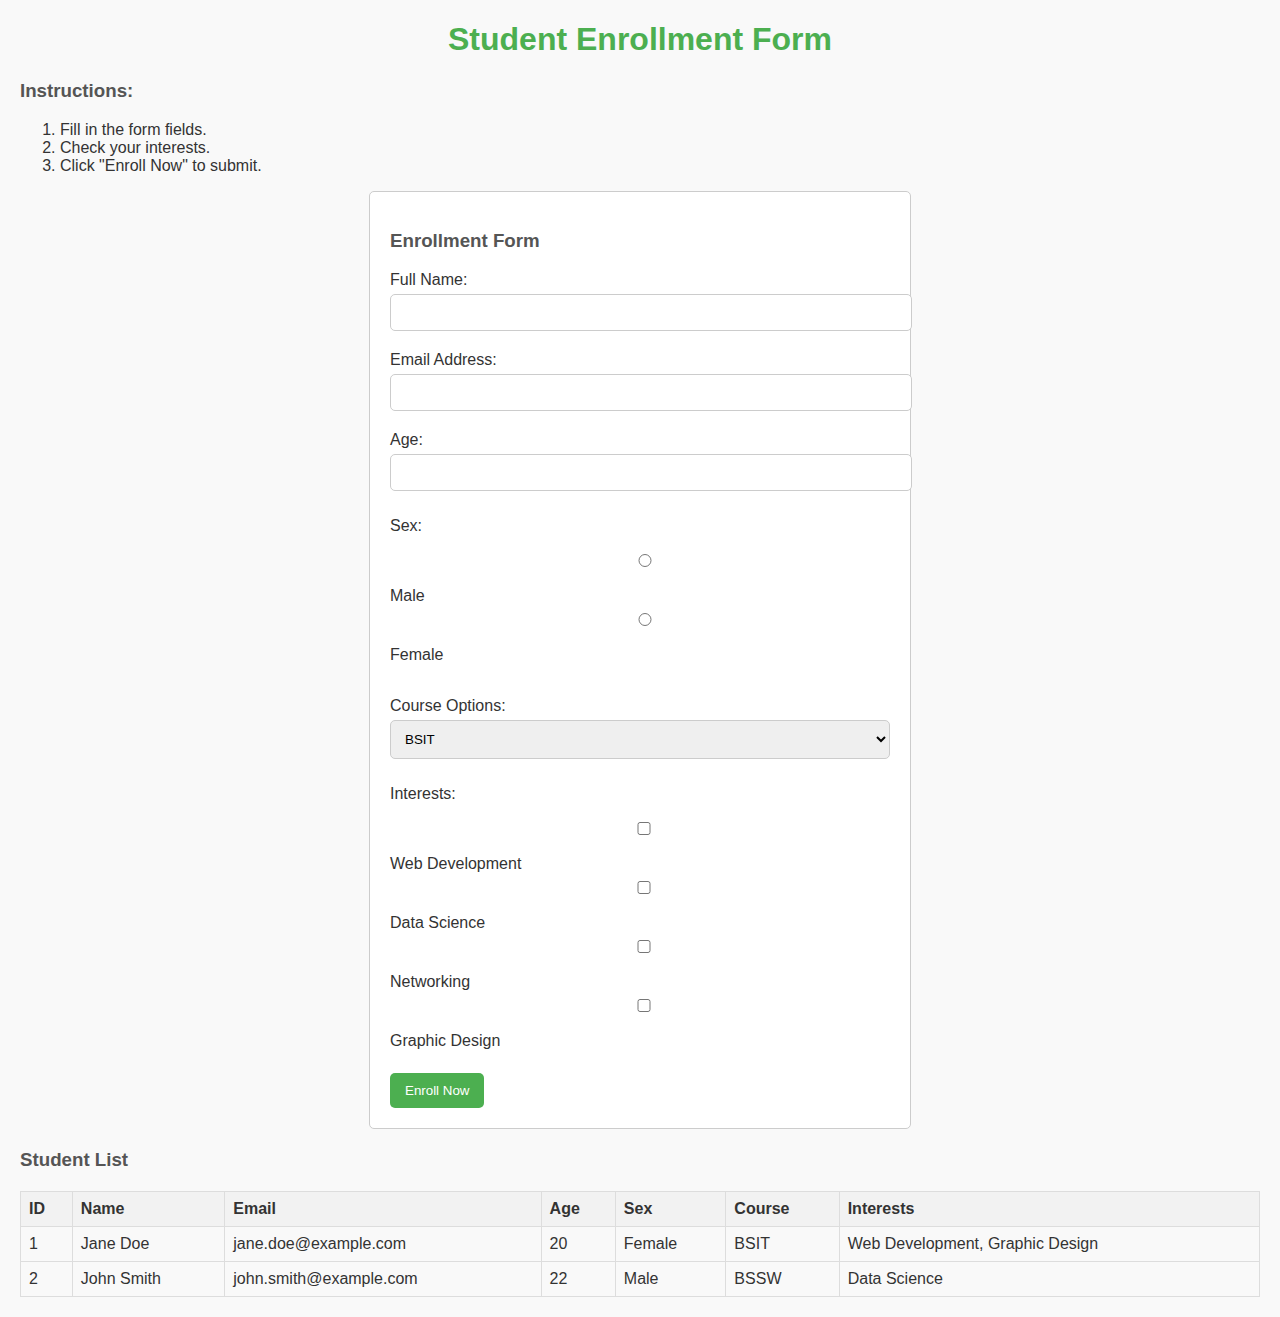
==== index.html @ 8babb845 "Rename form.html to index.html" ====
<!DOCTYPE html>
<html lang="en">
<head>
    <meta charset="UTF-8">
    <meta name="viewport" content="width=device-width, initial-scale=1.0">
    <title>Student Enrollment Form</title>
    <link rel="stylesheet" href="styles.css">
</head>
<body>
    <header>
        <h1>Student Enrollment Form</h1>
    </header>

    <section>
        <h3>Instructions:</h3>
        <ol>
            <li>Fill in the form fields.</li>
            <li>Check your interests.</li>
            <li>Click "Enroll Now" to submit.</li>
        </ol>
    </section>

    <section>
        <form action="#" method="post">
            <h3>Enrollment Form</h3>
            <label for="full-name">Full Name:</label>
            <input type="text" id="full-name" name="full_name" required><br>

            <label for="email">Email Address:</label>
            <input type="email" id="email" name="email" required><br>

            <label for="age">Age:</label>
            <input type="number" id="age" name="age" min="1" required><br>

            <p>Sex:</p>
            <input type="radio" id="male" name="sex" value="Male" required>
            <label for="male">Male</label>
            <input type="radio" id="female" name="sex" value="Female" required>
            <label for="female">Female</label><br>

            <label for="course">Course Options:</label>
            <select id="course" name="course" required>
                <option value="BSIT">BSIT</option>
                <option value="BSSW">BSSW</option>
                <option value="BSPA">BSPA</option>
            </select><br>

            <p>Interests:</p>
            <input type="checkbox" id="web-dev" name="interests" value="Web Development">
            <label for="web-dev">Web Development</label>
            <input type="checkbox" id="data-science" name="interests" value="Data Science">
            <label for="data-science">Data Science</label>
            <input type="checkbox" id="networking" name="interests" value="Networking">
            <label for="networking">Networking</label>
            <input type="checkbox" id="graphic-design" name="interests" value="Graphic Design">
            <label for="graphic-design">Graphic Design</label><br>

            <button type="submit">Enroll Now</button>
        </form>
    </section>

    <section>
        <h3>Student List</h3>
        <table>
            <thead>
                <tr>
                    <th>ID</th>
                    <th>Name</th>
                    <th>Email</th>
                    <th>Age</th>
                    <th>Sex</th>
                    <th>Course</th>
                    <th>Interests</th>
                </tr>
            </thead>
            <tbody>
                <tr>
                    <td>1</td>
                    <td>Jane Doe</td>
                    <td>jane.doe@example.com</td>
                    <td>20</td>
                    <td>Female</td>
                    <td>BSIT</td>
                    <td>Web Development, Graphic Design</td>
                </tr>
                <tr>
                    <td>2</td>
                    <td>John Smith</td>
                    <td>john.smith@example.com</td>
                    <td>22</td>
                    <td>Male</td>
                    <td>BSSW</td>
                    <td>Data Science</td>
                </tr>
                <!-- Add more rows here -->
            </tbody>
        </table>
    </section>
</body>
</html>
---- styles.css ----
body {
    font-family: Arial, sans-serif;
    margin: 20px;
    padding: 0;
    background-color: #f9f9f9;
    color: #333;
}

header {
    text-align: center;
    margin-bottom: 20px;
}

h1 {
    color: #4CAF50;
}

h3 {
    color: #555;
}

form {
    background-color: #fff;
    padding: 20px;
    border: 1px solid #ccc;
    border-radius: 5px;
    max-width: 500px;
    margin: 0 auto 20px;
}

form label {
    display: block;
    margin: 10px 0 5px;
}

form input,
form select {
    width: 100%;
    padding: 10px;
    margin-bottom: 10px;
    border: 1px solid #ccc;
    border-radius: 5px;
}

form button {
    background-color: #4CAF50;
    color: white;
    padding: 10px 15px;
    border: none;
    border-radius: 5px;
    cursor: pointer;
}

form button:hover {
    background-color: #45a049;
}

table {
    width: 100%;
    border-collapse: collapse;
    margin: 20px 0;
}

table th,
table td {
    border: 1px solid #ddd;
    padding: 8px;
    text-align: left;
}

table th {
    background-color: #f2f2f2;
    color: #333;
}
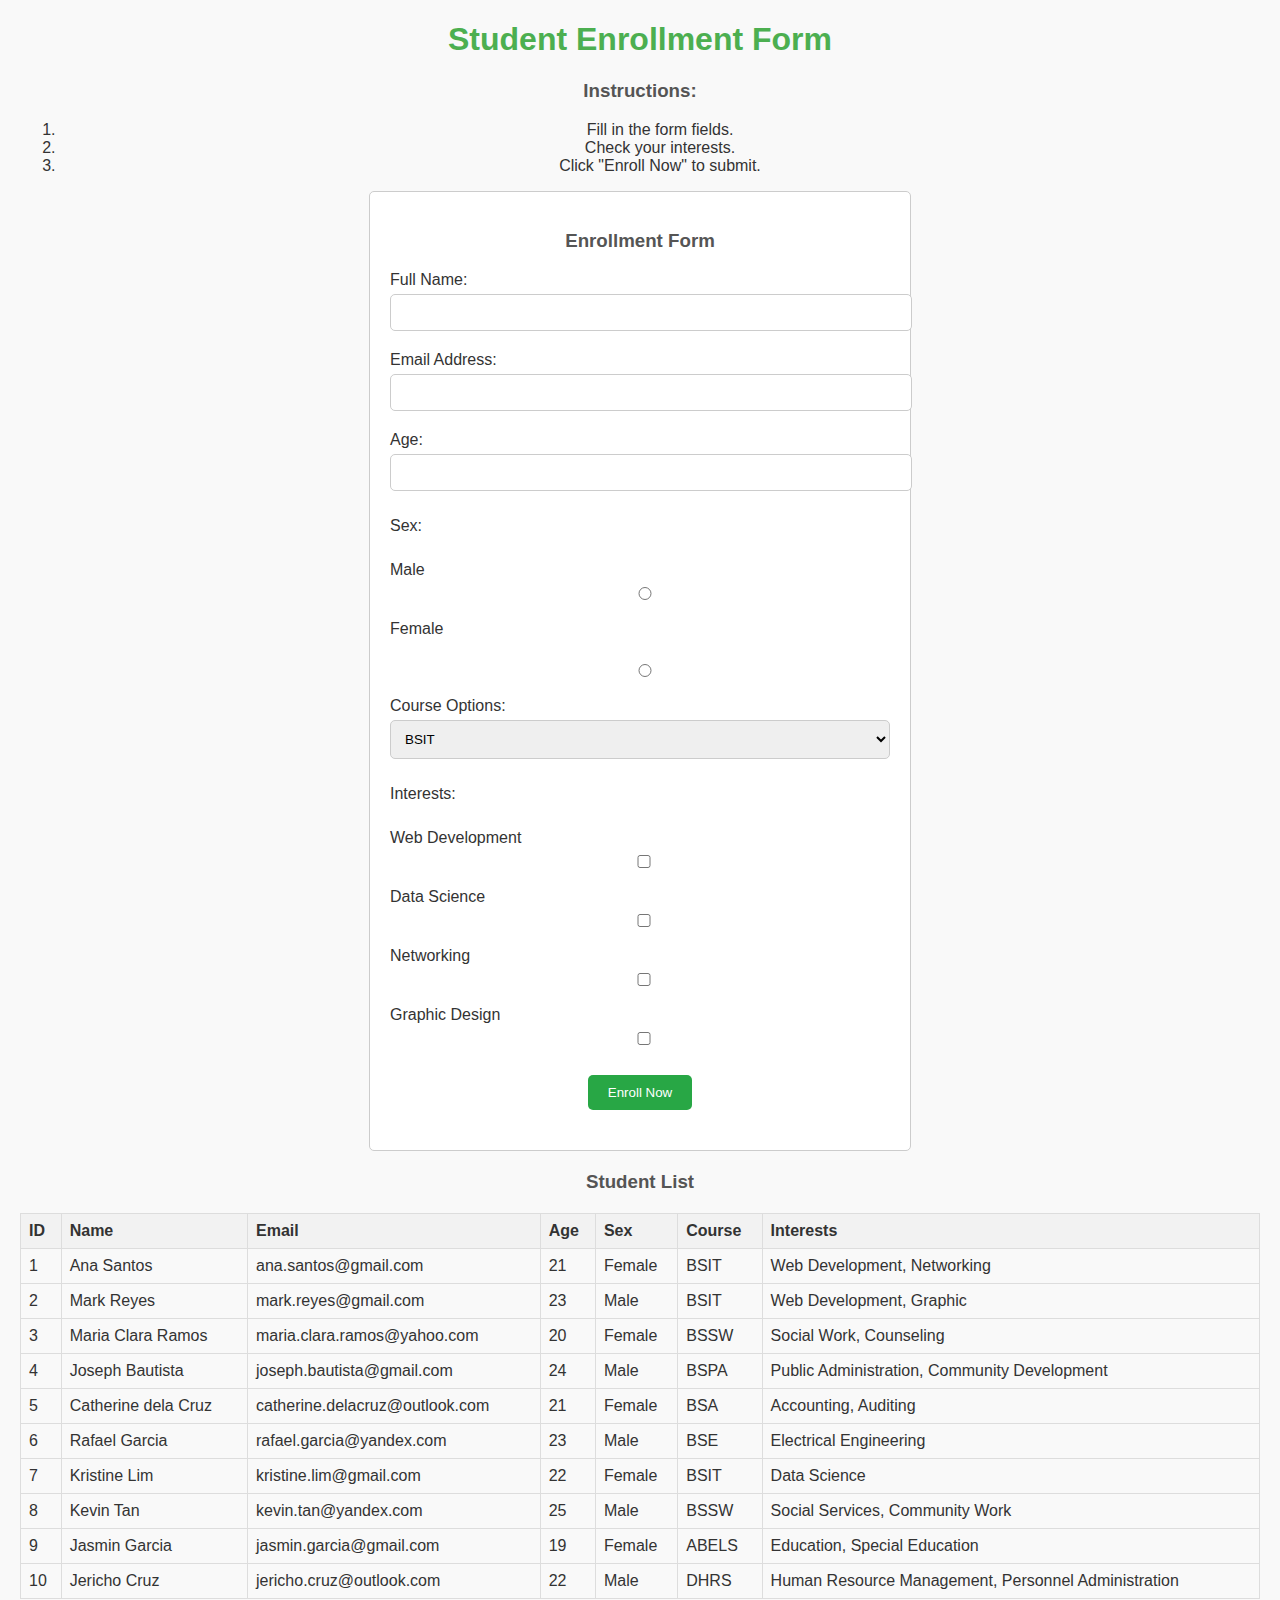
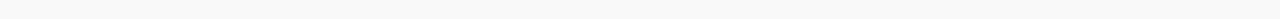
==== commit ab2099d9: "index.html" ====
--- a/index.html
+++ b/index.html
@@ -33,27 +33,99 @@
             <input type="number" id="age" name="age" min="1" required><br>
 
             <p>Sex:</p>
+            <label for="male">Male</label>
             <input type="radio" id="male" name="sex" value="Male" required>
-            <label for="male">Male</label>
+            <label for="female">Female</label><br>
             <input type="radio" id="female" name="sex" value="Female" required>
-            <label for="female">Female</label><br>
 
             <label for="course">Course Options:</label>
-            <select id="course" name="course" required>
+            <select id="course" name="course" required onchange="updateInterests()">
                 <option value="BSIT">BSIT</option>
                 <option value="BSSW">BSSW</option>
                 <option value="BSPA">BSPA</option>
+                <option value="BSE">BSE</option>
+                <option value="DHRS">DHRS</option>
+                <option value="ABELS">ABELS</option>
             </select><br>
 
             <p>Interests:</p>
-            <input type="checkbox" id="web-dev" name="interests" value="Web Development">
-            <label for="web-dev">Web Development</label>
-            <input type="checkbox" id="data-science" name="interests" value="Data Science">
-            <label for="data-science">Data Science</label>
-            <input type="checkbox" id="networking" name="interests" value="Networking">
-            <label for="networking">Networking</label>
-            <input type="checkbox" id="graphic-design" name="interests" value="Graphic Design">
-            <label for="graphic-design">Graphic Design</label><br>
+            <div id="interest-container">
+            </div>
+
+            <script>
+                function updateInterests() {
+                    const course = document.getElementById("course").value;
+                    const interestContainer = document.getElementById("interest-container");
+                    
+                    interestContainer.innerHTML = "";
+
+                    let interests = [];
+
+                    switch(course) {
+                        case "BSIT":
+                            interests = [
+                                {id: "web-dev", label: "Web Development", value: "Web Development"},
+                                {id: "data-science", label: "Data Science", value: "Data Science"},
+                                {id: "networking", label: "Networking", value: "Networking"},
+                                {id: "graphic-design", label: "Graphic Design", value: "Graphic Design"}
+                            ];
+                            break;
+                        case "BSSW":
+                            interests = [
+                                {id: "social-work", label: "Social Work", value: "Social Work"},
+                                {id: "counseling", label: "Counseling", value: "Counseling"}
+                            ];
+                            break;
+                        case "BSPA":
+                            interests = [
+                                {id: "public-admin", label: "Public Administration", value: "Public Administration"},
+                                {id: "community-dev", label: "Community Development", value: "Community Development"}
+                            ];
+                            break;
+                        case "BSE":
+                            interests = [
+                                {id: "engineering", label: "Electrical Engineering", value: "Electrical Engineering"},
+                                {id: "mechanical", label: "Mechanical Engineering", value: "Mechanical Engineering"}
+                            ];
+                            break;
+                        case "DHRS":
+                            interests = [
+                                {id: "human-resources", label: "Human Resource Management", value: "Human Resource Management"},
+                                {id: "personnel-admin", label: "Personnel Administration", value: "Personnel Administration"}
+                            ];
+                            break;
+                        case "ABELS":
+                            interests = [
+                                {id: "education", label: "Education", value: "Education"},
+                                {id: "special-ed", label: "Special Education", value: "Special Education"}
+                            ];
+                            break;
+                        default:
+                            interests = [];
+                    }
+
+                    interests.forEach(interest => {
+                        const label = document.createElement("label");
+                        label.setAttribute("for", interest.id);
+                        label.textContent = interest.label;
+                        
+                        const checkbox = document.createElement("input");
+                        checkbox.type = "checkbox";
+                        checkbox.id = interest.id;
+                        checkbox.name = "interests";
+                        checkbox.value = interest.value;
+
+                        interestContainer.appendChild(label);
+                        interestContainer.appendChild(checkbox);
+                        interestContainer.appendChild(document.createElement("br"));
+                    });
+                }
+
+                window.onload = function() {
+                    updateInterests();
+                }
+            </script>
+
 
             <button type="submit">Enroll Now</button>
         </form>
@@ -76,23 +148,96 @@
             <tbody>
                 <tr>
                     <td>1</td>
-                    <td>Jane Doe</td>
-                    <td>jane.doe@example.com</td>
+                    <td>Ana Santos</td>
+                    <td>ana.santos@gmail.com</td>
+                    <td>21</td>
+                    <td>Female</td>
+                    <td>BSIT</td>
+                    <td>Web Development, Networking</td>
+                </tr>
+                <tr>
+                    <td>2</td>
+                    <td>Mark Reyes</td>
+                    <td>mark.reyes@gmail.com</td>
+                    <td>23</td>
+                    <td>Male</td>
+                    <td>BSIT</td>
+                    <td>Web Development, Graphic</td>
+                </tr>
+                <tr>
+                    <td>3</td>
+                    <td>Maria Clara Ramos</td>
+                    <td>maria.clara.ramos@yahoo.com</td>
                     <td>20</td>
                     <td>Female</td>
+                    <td>BSSW</td>
+                    <td>Social Work, Counseling</td>
+                </tr>
+                <tr>
+                    <td>4</td>
+                    <td>Joseph Bautista</td>
+                    <td>joseph.bautista@gmail.com</td>
+                    <td>24</td>
+                    <td>Male</td>
+                    <td>BSPA</td>
+                    <td>Public Administration, Community Development</td>
+                </tr>
+                <tr>
+                    <td>5</td>
+                    <td>Catherine dela Cruz</td>
+                    <td>catherine.delacruz@outlook.com</td>
+                    <td>21</td>
+                    <td>Female</td>
+                    <td>BSA</td>
+                    <td>Accounting, Auditing</td>
+                </tr>
+                <tr>
+                    <td>6</td>
+                    <td>Rafael Garcia</td>
+                    <td>rafael.garcia@yandex.com</td>
+                    <td>23</td>
+                    <td>Male</td>
+                    <td>BSE</td>
+                    <td>Electrical Engineering</td>
+                </tr>
+                <tr>
+                    <td>7</td>
+                    <td>Kristine Lim</td>
+                    <td>kristine.lim@gmail.com</td>
+                    <td>22</td>
+                    <td>Female</td>
                     <td>BSIT</td>
-                    <td>Web Development, Graphic Design</td>
-                </tr>
-                <tr>
-                    <td>2</td>
-                    <td>John Smith</td>
-                    <td>john.smith@example.com</td>
+                    <td>Data Science</td>
+                </tr>
+                <tr>
+                    <td>8</td>
+                    <td>Kevin Tan</td>
+                    <td>kevin.tan@yandex.com</td>
+                    <td>25</td>
+                    <td>Male</td>
+                    <td>BSSW</td>
+                    <td>Social Services, Community Work</td>
+                </tr>
+                <tr>
+                    <td>9</td>
+                    <td>Jasmin Garcia</td>
+                    <td>jasmin.garcia@gmail.com</td>
+                    <td>19</td>
+                    <td>Female</td>
+                    <td>ABELS</td>
+                    <td>Education, Special Education</td>
+                </tr>
+                <tr>
+                    <td>10</td>
+                    <td>Jericho Cruz</td>
+                    <td>jericho.cruz@outlook.com</td>
                     <td>22</td>
                     <td>Male</td>
-                    <td>BSSW</td>
-                    <td>Data Science</td>
-                </tr>
-                <!-- Add more rows here -->
+                    <td>DHRS</td>
+                    <td>Human Resource Management, Personnel Administration</td>
+                </tr>
+                
+                
             </tbody>
         </table>
     </section>
--- a/styles.css
+++ b/styles.css
@@ -17,6 +17,10 @@
 
 h3 {
     color: #555;
+    text-align: center;
+}
+ol {
+    text-align: center;
 }
 
 form {
@@ -26,6 +30,35 @@
     border-radius: 5px;
     max-width: 500px;
     margin: 0 auto 20px;
+}
+
+form p,
+form label {
+    display: inline-block;
+    vertical-align: middle;
+    margin-right: 10px;
+}
+
+form input[type="radio"],
+form input[type="checkbox"] {
+    vertical-align: middle;
+    margin-right: 5px;
+}
+
+form label,
+form input {
+    margin-bottom: 10px;
+}
+
+button[type="submit"] {
+    display: block;
+    margin: 20px auto; /* Center the button */
+    padding: 10px 20px;
+    background-color: #28a745;
+    color: white;
+    border: none;
+    border-radius: 5px;
+    cursor: pointer;
 }
 
 form label {
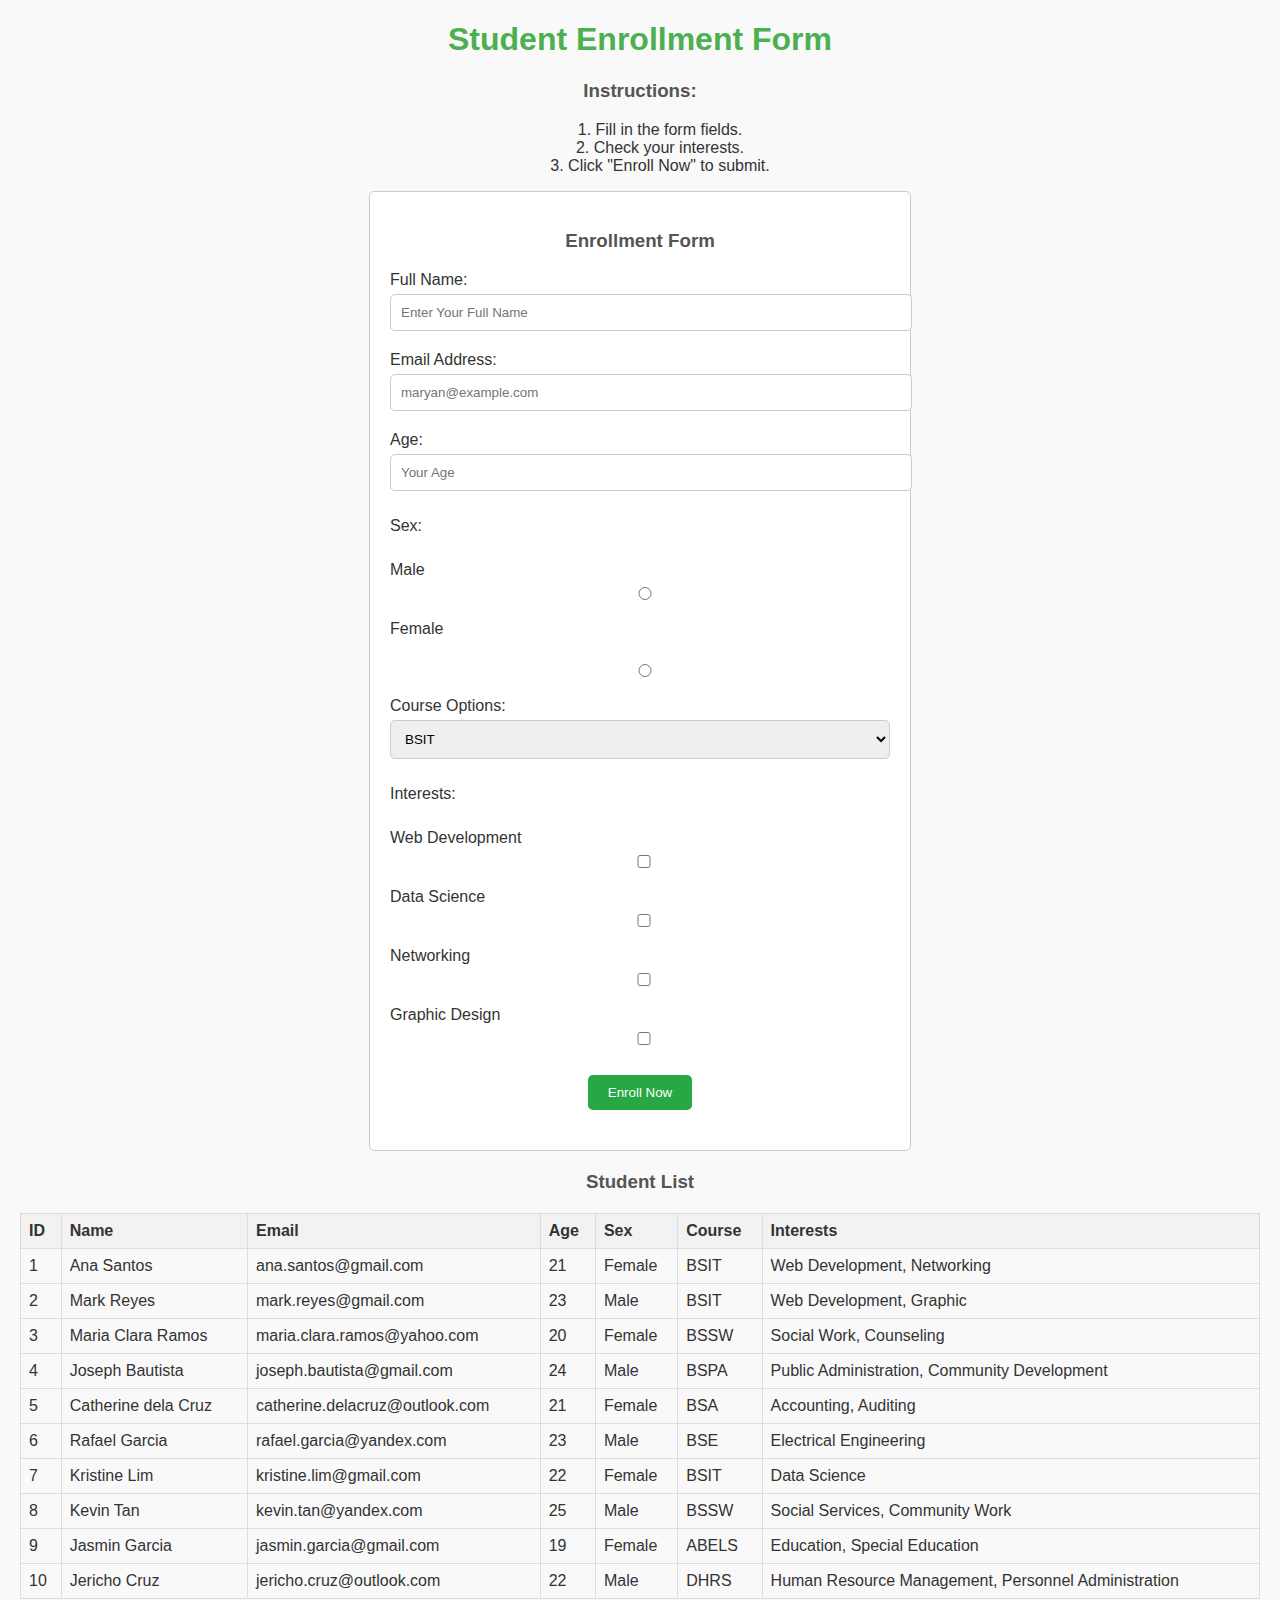
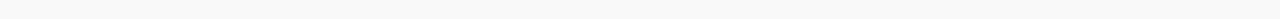
==== commit 833e766c: "index.html" ====
--- a/index.html
+++ b/index.html
@@ -11,7 +11,7 @@
         <h1>Student Enrollment Form</h1>
     </header>
 
-    <section>
+    <section class="instructions">
         <h3>Instructions:</h3>
         <ol>
             <li>Fill in the form fields.</li>
@@ -24,13 +24,13 @@
         <form action="#" method="post">
             <h3>Enrollment Form</h3>
             <label for="full-name">Full Name:</label>
-            <input type="text" id="full-name" name="full_name" required><br>
+            <input type="text" id="full-name" name="full_name" placeholder="Enter Your Full Name" required><br>
 
             <label for="email">Email Address:</label>
-            <input type="email" id="email" name="email" required><br>
+            <input type="email" id="email" name="email" placeholder="maryan@example.com" required><br>
 
             <label for="age">Age:</label>
-            <input type="number" id="age" name="age" min="1" required><br>
+            <input type="number" id="age" name="age" min="1" placeholder="Your Age" required><br>
 
             <p>Sex:</p>
             <label for="male">Male</label>
--- a/styles.css
+++ b/styles.css
@@ -21,6 +21,7 @@
 }
 ol {
     text-align: center;
+    list-style-position: inside;
 }
 
 form {
@@ -35,8 +36,8 @@
 form p,
 form label {
     display: inline-block;
-    vertical-align: middle;
-    margin-right: 10px;
+    margin-right: 20px;
+    margin-bottom: 10;
 }
 
 form input[type="radio"],
@@ -47,12 +48,12 @@
 
 form label,
 form input {
-    margin-bottom: 10px;
+    margin-bottom: 5px;
 }
 
 button[type="submit"] {
     display: block;
-    margin: 20px auto; /* Center the button */
+    margin: 20px auto; 
     padding: 10px 20px;
     background-color: #28a745;
     color: white;
